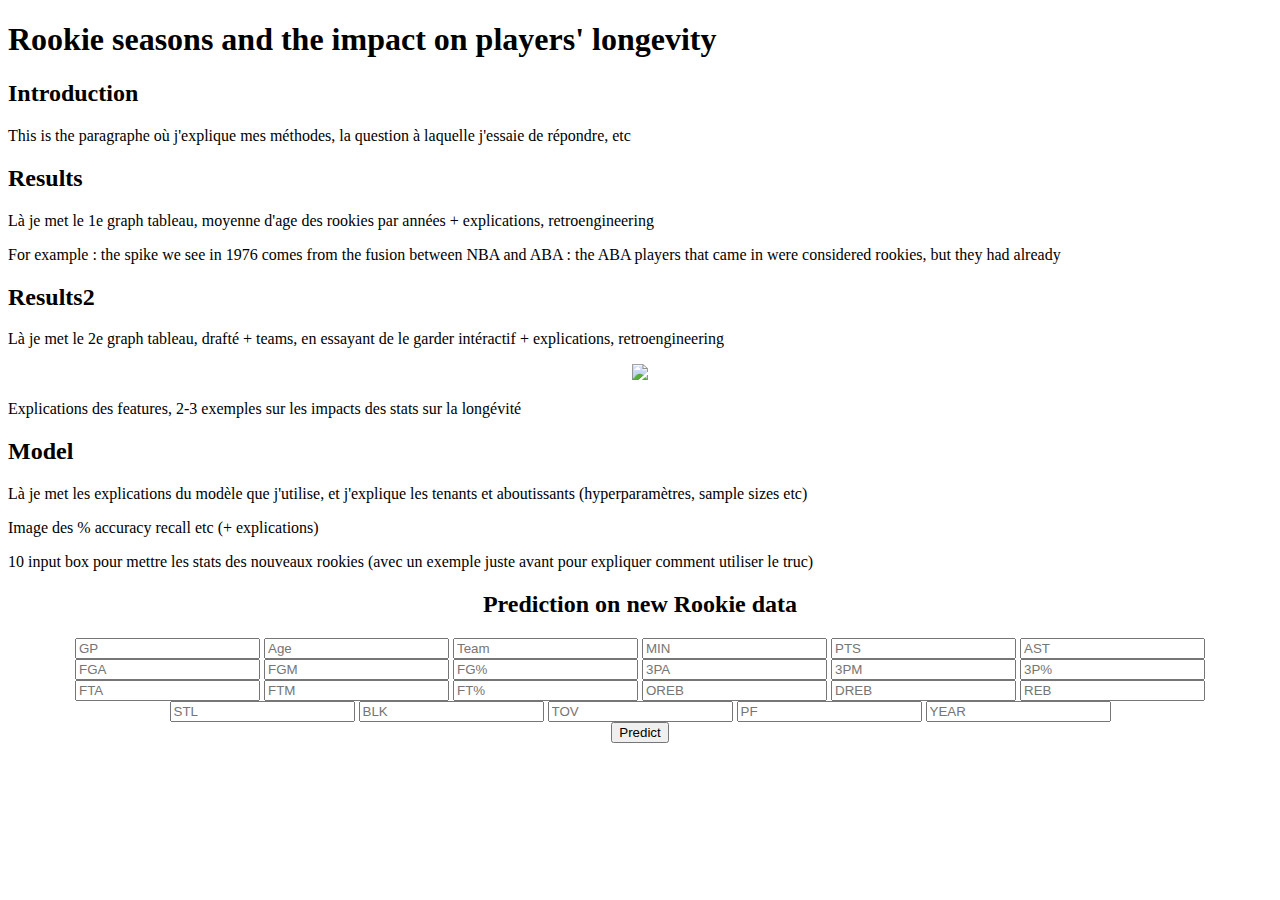
==== NBA_DATA.html @ 72e87ff9 "html" ====
<!DOCTYPE html>
<html lang="en">
<head>
    <meta charset="UTF-8">
    <meta name="viewport" content="width=device-width, initial-scale=1.0">
    <title>My Website</title>
    <link rel="stylesheet" href="styles.css">
</head>
<body>
    <header>
        <h1>Rookie seasons and the impact on players' longevity</h1>
    </header>
    <section id="intro">
        <h2>Introduction</h2>
        <p>This is the paragraphe où j'explique mes méthodes, la question à laquelle j'essaie de répondre, etc</p>
    </section>
    <section id="Viz1">
        <h2>Results</h2>
        <p>Là je met le 1e graph tableau, moyenne d'age des rookies par années + explications, retroengineering</p>
        <div class='tableauPlaceholder' id='viz1732623974056' style='position: relative'><noscript><a href='#'><img alt='NBA teams draft younger and younger ' src='https:&#47;&#47;public.tableau.com&#47;static&#47;images&#47;NB&#47;NBATeamsdraftyoungerandyounger&#47;Sheet2&#47;1_rss.png' style='border: none' /></a></noscript><object class='tableauViz'  style='display:none;'><param name='host_url' value='https%3A%2F%2Fpublic.tableau.com%2F' /> <param name='embed_code_version' value='3' /> <param name='site_root' value='' /><param name='name' value='NBATeamsdraftyoungerandyounger&#47;Sheet2' /><param name='tabs' value='no' /><param name='toolbar' value='yes' /><param name='static_image' value='https:&#47;&#47;public.tableau.com&#47;static&#47;images&#47;NB&#47;NBATeamsdraftyoungerandyounger&#47;Sheet2&#47;1.png' /> <param name='animate_transition' value='yes' /><param name='display_static_image' value='yes' /><param name='display_spinner' value='yes' /><param name='display_overlay' value='yes' /><param name='display_count' value='yes' /><param name='language' value='fr-FR' /><param name='filter' value='publish=yes' /></object></div>                <script type='text/javascript'>                    var divElement = document.getElementById('viz1732623974056');                    var vizElement = divElement.getElementsByTagName('object')[0];                    vizElement.style.width='100%';vizElement.style.height=(divElement.offsetWidth*0.75)+'px';                    var scriptElement = document.createElement('script');                    scriptElement.src = 'https://public.tableau.com/javascripts/api/viz_v1.js';                    vizElement.parentNode.insertBefore(scriptElement, vizElement);                </script>
        <p>For example : the spike we see in 1976 comes from the fusion between NBA and ABA : the ABA players that came in were considered rookies, but they had already </p>

    </section>
    <section id="Viz2">
        <h2>Results2</h2>
        <p>Là je met le 2e graph tableau, drafté + teams, en essayant de le garder intéractif + explications, retroengineering</p>
        <div class='tableauPlaceholder' id='viz1732623779216' style='position: relative'><noscript><a href='#'><img alt='Dashboard 1 ' src='https:&#47;&#47;public.tableau.com&#47;static&#47;images&#47;Dr&#47;Draftingdata_17326237396590&#47;Dashboard1&#47;1_rss.png' style='border: none' /></a></noscript><object class='tableauViz'  style='display:none;'><param name='host_url' value='https%3A%2F%2Fpublic.tableau.com%2F' /> <param name='embed_code_version' value='3' /> <param name='site_root' value='' /><param name='name' value='Draftingdata_17326237396590&#47;Dashboard1' /><param name='tabs' value='no' /><param name='toolbar' value='yes' /><param name='static_image' value='https:&#47;&#47;public.tableau.com&#47;static&#47;images&#47;Dr&#47;Draftingdata_17326237396590&#47;Dashboard1&#47;1.png' /> <param name='animate_transition' value='yes' /><param name='display_static_image' value='yes' /><param name='display_spinner' value='yes' /><param name='display_overlay' value='yes' /><param name='display_count' value='yes' /><param name='language' value='fr-FR' /><param name='filter' value='publish=yes' /></object></div>                <script type='text/javascript'>                    var divElement = document.getElementById('viz1732623779216');                    var vizElement = divElement.getElementsByTagName('object')[0];                    if ( divElement.offsetWidth > 800 ) { vizElement.style.width='1024px';vizElement.style.height='795px';} else if ( divElement.offsetWidth > 500 ) { vizElement.style.width='1024px';vizElement.style.height='795px';} else { vizElement.style.width='100%';vizElement.style.height='827px';}                     var scriptElement = document.createElement('script');                    scriptElement.src = 'https://public.tableau.com/javascripts/api/viz_v1.js';                    vizElement.parentNode.insertBefore(scriptElement, vizElement);                </script>
    </section>
    
    <center><img src="Correlation Matrix.png"></center>
    <p>Explications des features, 2-3 exemples sur les impacts des stats sur la longévité</p>

    <section id="Model">
        <h2>Model</h2>
        <p>Là je met les explications du modèle que j'utilise, et j'explique les tenants et aboutissants (hyperparamètres, sample sizes etc)</p>
        <p>Image des % accuracy recall etc (+ explications)</p>
    </section>
    <p>10 input box pour mettre les stats des nouveaux rookies (avec un exemple juste avant pour expliquer comment utiliser le truc)</p>
    <center>
        <h2>Prediction on new Rookie data</h2>
        <form id="Predictor">
            <div class="input-row">
                <input type="float" id="GP" placeholder="GP">
                <input type="float" id="Age" placeholder="Age">
                <input type="float" id="Team" placeholder="Team">
                <input type="float" id="MIN" placeholder="MIN">
                <input type="float" id="PTS" placeholder="PTS">
                <input type="float" id="AST" placeholder="AST">
                <input type="float" id="FGA" placeholder="FGA">
                <input type="float" id="FGM" placeholder="FGM">
                <input type="float" id="FG%" placeholder="FG%">
                <input type="float" id="3PA" placeholder="3PA">
                <input type="float" id="3PM" placeholder="3PM">
                <input type="float" id="3P%" placeholder="3P%">
                <input type="float" id="FTA" placeholder="FTA">
                <input type="float" id="FTM" placeholder="FTM">
                <input type="float" id="FT%" placeholder="FT%">
                <input type="float" id="OREB" placeholder="OREB">
                <input type="float" id="DREB" placeholder="DREB">
                <input type="float" id="REB" placeholder="REB">
                <input type="float" id="STL" placeholder="STL">
                <input type="float" id="BLK" placeholder="BLK">
                <input type="float" id="TOV" placeholder="TOV">
                <input type="float" id="PF" placeholder="PF">
                <input type="float" id="YEAR" placeholder="YEAR">
            </div>
            <button type="submit" onclick="SubmitData()">Predict</button>
            <p id="'result_prediction"></p>
        </form>
    </center>
    <script src="script.js"></script>
</body>
</html>
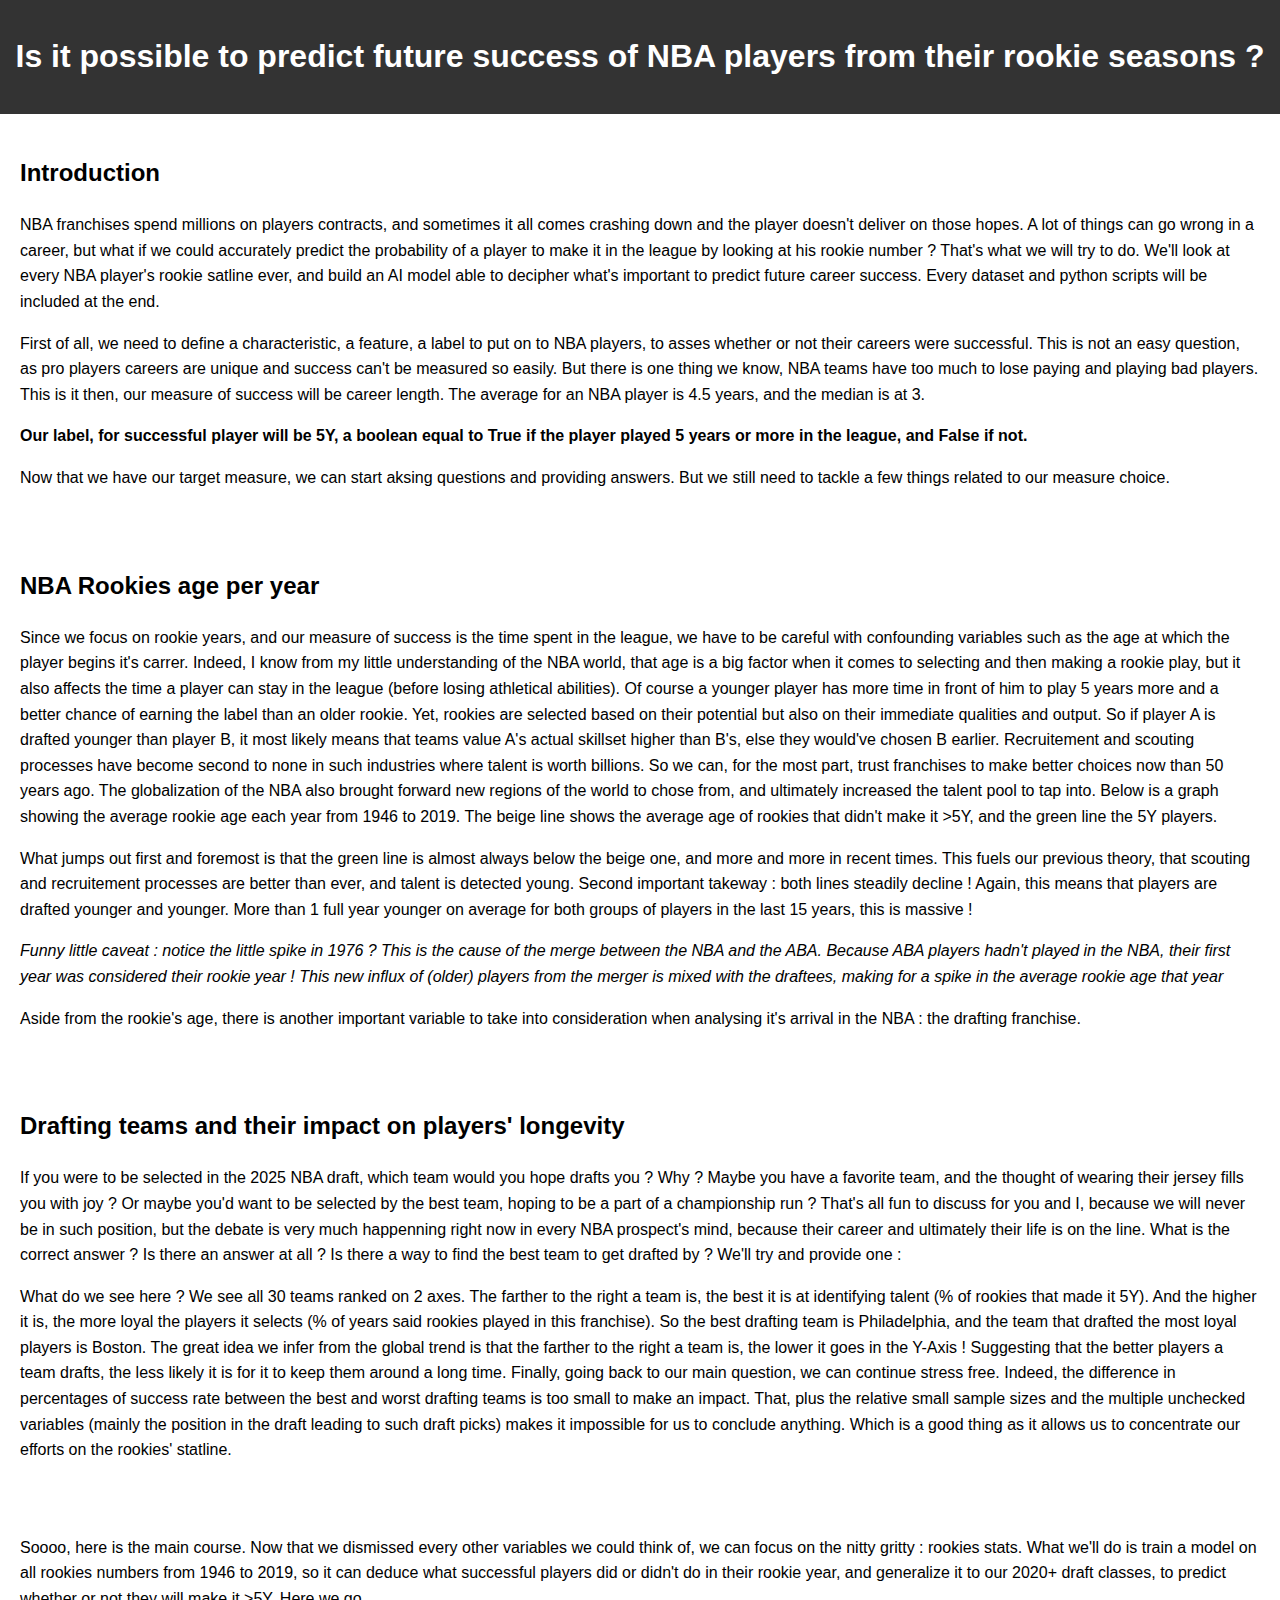
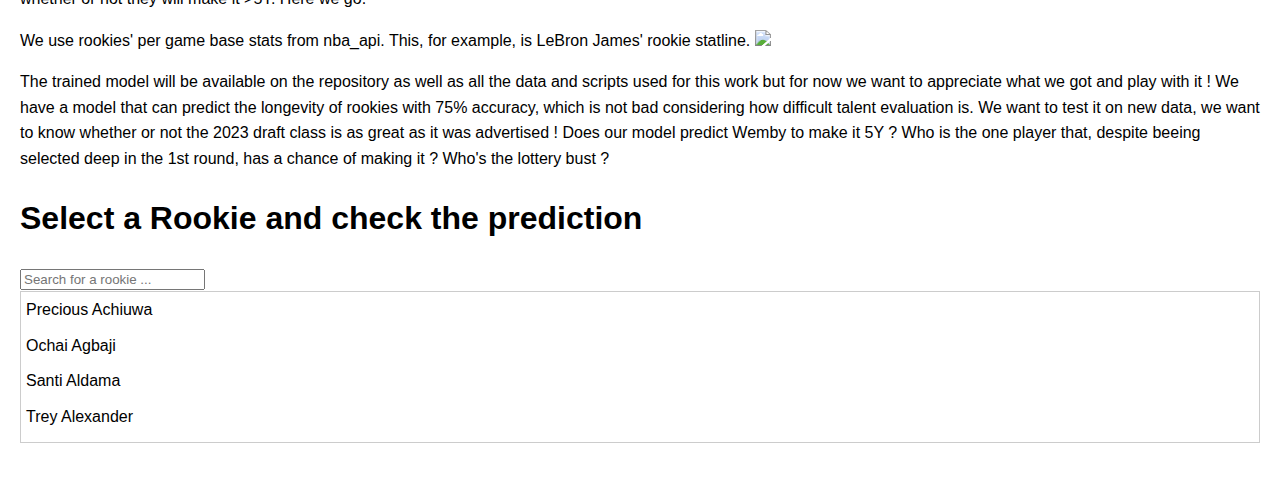
==== commit afedb2a2: "Add files via upload" ====
--- a/NBA_DATA.html
+++ b/NBA_DATA.html
@@ -1,73 +1,128 @@
-<!DOCTYPE html>
-<html lang="en">
-<head>
-    <meta charset="UTF-8">
-    <meta name="viewport" content="width=device-width, initial-scale=1.0">
-    <title>My Website</title>
-    <link rel="stylesheet" href="styles.css">
-</head>
-<body>
-    <header>
-        <h1>Rookie seasons and the impact on players' longevity</h1>
-    </header>
-    <section id="intro">
-        <h2>Introduction</h2>
-        <p>This is the paragraphe où j'explique mes méthodes, la question à laquelle j'essaie de répondre, etc</p>
-    </section>
-    <section id="Viz1">
-        <h2>Results</h2>
-        <p>Là je met le 1e graph tableau, moyenne d'age des rookies par années + explications, retroengineering</p>
-        <div class='tableauPlaceholder' id='viz1732623974056' style='position: relative'><noscript><a href='#'><img alt='NBA teams draft younger and younger ' src='https:&#47;&#47;public.tableau.com&#47;static&#47;images&#47;NB&#47;NBATeamsdraftyoungerandyounger&#47;Sheet2&#47;1_rss.png' style='border: none' /></a></noscript><object class='tableauViz'  style='display:none;'><param name='host_url' value='https%3A%2F%2Fpublic.tableau.com%2F' /> <param name='embed_code_version' value='3' /> <param name='site_root' value='' /><param name='name' value='NBATeamsdraftyoungerandyounger&#47;Sheet2' /><param name='tabs' value='no' /><param name='toolbar' value='yes' /><param name='static_image' value='https:&#47;&#47;public.tableau.com&#47;static&#47;images&#47;NB&#47;NBATeamsdraftyoungerandyounger&#47;Sheet2&#47;1.png' /> <param name='animate_transition' value='yes' /><param name='display_static_image' value='yes' /><param name='display_spinner' value='yes' /><param name='display_overlay' value='yes' /><param name='display_count' value='yes' /><param name='language' value='fr-FR' /><param name='filter' value='publish=yes' /></object></div>                <script type='text/javascript'>                    var divElement = document.getElementById('viz1732623974056');                    var vizElement = divElement.getElementsByTagName('object')[0];                    vizElement.style.width='100%';vizElement.style.height=(divElement.offsetWidth*0.75)+'px';                    var scriptElement = document.createElement('script');                    scriptElement.src = 'https://public.tableau.com/javascripts/api/viz_v1.js';                    vizElement.parentNode.insertBefore(scriptElement, vizElement);                </script>
-        <p>For example : the spike we see in 1976 comes from the fusion between NBA and ABA : the ABA players that came in were considered rookies, but they had already </p>
-
-    </section>
-    <section id="Viz2">
-        <h2>Results2</h2>
-        <p>Là je met le 2e graph tableau, drafté + teams, en essayant de le garder intéractif + explications, retroengineering</p>
-        <div class='tableauPlaceholder' id='viz1732623779216' style='position: relative'><noscript><a href='#'><img alt='Dashboard 1 ' src='https:&#47;&#47;public.tableau.com&#47;static&#47;images&#47;Dr&#47;Draftingdata_17326237396590&#47;Dashboard1&#47;1_rss.png' style='border: none' /></a></noscript><object class='tableauViz'  style='display:none;'><param name='host_url' value='https%3A%2F%2Fpublic.tableau.com%2F' /> <param name='embed_code_version' value='3' /> <param name='site_root' value='' /><param name='name' value='Draftingdata_17326237396590&#47;Dashboard1' /><param name='tabs' value='no' /><param name='toolbar' value='yes' /><param name='static_image' value='https:&#47;&#47;public.tableau.com&#47;static&#47;images&#47;Dr&#47;Draftingdata_17326237396590&#47;Dashboard1&#47;1.png' /> <param name='animate_transition' value='yes' /><param name='display_static_image' value='yes' /><param name='display_spinner' value='yes' /><param name='display_overlay' value='yes' /><param name='display_count' value='yes' /><param name='language' value='fr-FR' /><param name='filter' value='publish=yes' /></object></div>                <script type='text/javascript'>                    var divElement = document.getElementById('viz1732623779216');                    var vizElement = divElement.getElementsByTagName('object')[0];                    if ( divElement.offsetWidth > 800 ) { vizElement.style.width='1024px';vizElement.style.height='795px';} else if ( divElement.offsetWidth > 500 ) { vizElement.style.width='1024px';vizElement.style.height='795px';} else { vizElement.style.width='100%';vizElement.style.height='827px';}                     var scriptElement = document.createElement('script');                    scriptElement.src = 'https://public.tableau.com/javascripts/api/viz_v1.js';                    vizElement.parentNode.insertBefore(scriptElement, vizElement);                </script>
-    </section>
-    
-    <center><img src="Correlation Matrix.png"></center>
-    <p>Explications des features, 2-3 exemples sur les impacts des stats sur la longévité</p>
-
-    <section id="Model">
-        <h2>Model</h2>
-        <p>Là je met les explications du modèle que j'utilise, et j'explique les tenants et aboutissants (hyperparamètres, sample sizes etc)</p>
-        <p>Image des % accuracy recall etc (+ explications)</p>
-    </section>
-    <p>10 input box pour mettre les stats des nouveaux rookies (avec un exemple juste avant pour expliquer comment utiliser le truc)</p>
-    <center>
-        <h2>Prediction on new Rookie data</h2>
-        <form id="Predictor">
-            <div class="input-row">
-                <input type="float" id="GP" placeholder="GP">
-                <input type="float" id="Age" placeholder="Age">
-                <input type="float" id="Team" placeholder="Team">
-                <input type="float" id="MIN" placeholder="MIN">
-                <input type="float" id="PTS" placeholder="PTS">
-                <input type="float" id="AST" placeholder="AST">
-                <input type="float" id="FGA" placeholder="FGA">
-                <input type="float" id="FGM" placeholder="FGM">
-                <input type="float" id="FG%" placeholder="FG%">
-                <input type="float" id="3PA" placeholder="3PA">
-                <input type="float" id="3PM" placeholder="3PM">
-                <input type="float" id="3P%" placeholder="3P%">
-                <input type="float" id="FTA" placeholder="FTA">
-                <input type="float" id="FTM" placeholder="FTM">
-                <input type="float" id="FT%" placeholder="FT%">
-                <input type="float" id="OREB" placeholder="OREB">
-                <input type="float" id="DREB" placeholder="DREB">
-                <input type="float" id="REB" placeholder="REB">
-                <input type="float" id="STL" placeholder="STL">
-                <input type="float" id="BLK" placeholder="BLK">
-                <input type="float" id="TOV" placeholder="TOV">
-                <input type="float" id="PF" placeholder="PF">
-                <input type="float" id="YEAR" placeholder="YEAR">
-            </div>
-            <button type="submit" onclick="SubmitData()">Predict</button>
-            <p id="'result_prediction"></p>
-        </form>
-    </center>
-    <script src="script.js"></script>
-</body>
-</html>
+<!DOCTYPE html>
+<html lang="en">
+<head>
+    <meta charset="UTF-8">
+    <meta name="viewport" content="width=device-width, initial-scale=1.0">
+    <title>NBA rookie success predictor</title>
+    <link rel="stylesheet" href="styles.css">
+</head>
+<body>
+    <header>
+        <h1>Is it possible to predict future success of NBA players from their rookie seasons ?</h1>
+    </header>
+    <section id="intro">
+        <h2>Introduction</h2>
+        <p>
+            NBA franchises spend millions on players contracts, and sometimes it all comes crashing down and the player doesn't deliver on those hopes.
+            A lot of things can go wrong in a career, but what if we could accurately predict the probability of a player to make it in the league by looking at his rookie number ?
+            
+            That's what we will try to do.
+            We'll look at every NBA player's rookie satline ever, and build an AI model able to decipher what's important to predict future career success.
+            Every dataset and python scripts will be included at the end.
+        </p>
+        <p>
+        First of all, we need to define a characteristic, a feature, a label to put on to NBA players, to asses whether or not their careers were successful.
+        This is not an easy question, as pro players careers are unique and success can't be measured so easily. But there is one thing we know, NBA teams have too much to lose paying and playing bad players.
+        This is it then, our measure of success will be career length. The average for an NBA player is 4.5 years, and the median is at 3.
+        </p>
+        <b>
+            Our label, for successful player will be 5Y, a boolean equal to True if the player played 5 years or more in the league, and False if not.
+        </b>
+        <p>
+        Now that we have our target measure, we can start aksing questions and providing answers. But we still need to tackle a few things related to our measure choice.
+        </p>
+    </section>
+    <section id="Viz_Rookie_age_avg">
+        <h2>NBA Rookies age per year</h2>
+        <p>
+            Since we focus on rookie years, and our measure of success is the time spent in the league, we have to be careful with confounding variables such as the age at which the player begins it's carrer. 
+            Indeed, I know from my little understanding of the NBA world, that age is a big factor when it comes to selecting and then making a rookie play, but it also affects the time a player can stay in the league (before losing athletical abilities). 
+            Of course a younger player has more time in front of him to play 5 years more and a better chance of earning the label than an older rookie.
+            Yet, rookies are selected based on their potential but also on their immediate qualities and output. So if player A is drafted younger than player B, it most likely means that teams value A's actual skillset higher than B's, else they would've chosen B earlier.
+
+            Recruitement and scouting processes have become second to none in such industries where talent is worth billions. So we can, for the most part, trust franchises to make better choices now than 50 years ago.
+            The globalization of the NBA also brought forward new regions of the world to chose from, and ultimately increased the talent pool to tap into.
+                         
+            Below is a graph showing the average rookie age each year from 1946 to 2019.
+            The beige line shows the average age of rookies that didn't make it >5Y, and the green line the 5Y players.
+        </p>
+        <div class='tableauPlaceholder' id='viz1732623974056' style='position: relative'><noscript><a href='#'><img alt='NBA teams draft younger and younger ' src='https:&#47;&#47;public.tableau.com&#47;static&#47;images&#47;NB&#47;NBATeamsdraftyoungerandyounger&#47;Sheet2&#47;1_rss.png' style='border: none' /></a></noscript><object class='tableauViz'  style='display:none;'><param name='host_url' value='https%3A%2F%2Fpublic.tableau.com%2F' /> <param name='embed_code_version' value='3' /> <param name='site_root' value='' /><param name='name' value='NBATeamsdraftyoungerandyounger&#47;Sheet2' /><param name='tabs' value='no' /><param name='toolbar' value='yes' /><param name='static_image' value='https:&#47;&#47;public.tableau.com&#47;static&#47;images&#47;NB&#47;NBATeamsdraftyoungerandyounger&#47;Sheet2&#47;1.png' /> <param name='animate_transition' value='yes' /><param name='display_static_image' value='yes' /><param name='display_spinner' value='yes' /><param name='display_overlay' value='yes' /><param name='display_count' value='yes' /><param name='language' value='fr-FR' /><param name='filter' value='publish=yes' /></object></div>                <script type='text/javascript'>                    var divElement = document.getElementById('viz1732623974056');                    var vizElement = divElement.getElementsByTagName('object')[0];                    vizElement.style.width='100%';vizElement.style.height=(divElement.offsetWidth*0.75)+'px';                    var scriptElement = document.createElement('script');                    scriptElement.src = 'https://public.tableau.com/javascripts/api/viz_v1.js';                    vizElement.parentNode.insertBefore(scriptElement, vizElement);                </script>
+        <p>
+            What jumps out first and foremost is that the green line is almost always below the beige one, and more and more in recent times.
+            This fuels our previous theory, that scouting and recruitement processes are better than ever, and talent is detected young.
+
+            Second important takeway : both lines steadily decline !
+            Again, this means that players are drafted younger and younger. More than 1 full year younger on average for both groups of players in the last 15 years, this is massive !
+
+        </p>
+        <i>
+            Funny little caveat : notice the little spike in 1976 ? This is the cause of the merge between the NBA and the ABA. Because ABA players hadn't played in the NBA, their first year was considered their rookie year ! This new influx of (older) players from the merger is mixed with the draftees, making for a spike in the average rookie age that year</p>
+        </i>
+
+            Aside from the rookie's age, there is another important variable to take into consideration when analysing it's arrival in the NBA : the drafting franchise.
+            
+        </p>
+    </section>
+    
+    <section id="Viz_Drafting_Teams">
+        <h2>Drafting teams and their impact on players' longevity</h2>
+        <p>
+            If you were to be selected in the 2025 NBA draft, which team would you hope drafts you ? Why ?
+            Maybe you have a favorite team, and the thought of wearing their jersey fills you with joy ?
+            Or maybe you'd want to be selected by the best team, hoping to be a part of a championship run ?
+
+            That's all fun to discuss for you and I, because we will never be in such position, but the debate is very much happenning right now in every NBA prospect's mind, because their career and ultimately their life is on the line.
+            What is the correct answer ? Is there an answer at all ? Is there a way to find the best team to get drafted by ?
+
+            We'll try and provide one :
+            
+        </p>
+        <div id='viz1733072331453' ><noscript><a href='#'><img alt='Dashboard 1 ' src='https:&#47;&#47;public.tableau.com&#47;static&#47;images&#47;Ro&#47;Rookiesageandloyalty&#47;Dashboard1&#47;1_rss.png' style='border: none' /></a></noscript><object class='tableauViz'  style='display:none;'><param name='host_url' value='https%3A%2F%2Fpublic.tableau.com%2F' /> <param name='embed_code_version' value='3' /> <param name='site_root' value='' /><param name='name' value='Rookiesageandloyalty&#47;Dashboard1' /><param name='tabs' value='no' /><param name='toolbar' value='yes' /><param name='static_image' value='https:&#47;&#47;public.tableau.com&#47;static&#47;images&#47;Ro&#47;Rookiesageandloyalty&#47;Dashboard1&#47;1.png' /> <param name='animate_transition' value='yes' /><param name='display_static_image' value='yes' /><param name='display_spinner' value='yes' /><param name='display_overlay' value='yes' /><param name='display_count' value='yes' /><param name='language' value='fr-FR' /><param name='filter' value='publish=yes' /></object></div>                <script type='text/javascript'>                    var divElement = document.getElementById('viz1733072331453');                    var vizElement = divElement.getElementsByTagName('object')[0];                    if ( divElement.offsetWidth > 800 ) { vizElement.style.width='1400px';vizElement.style.height='827px';} else if ( divElement.offsetWidth > 500 ) { vizElement.style.width='1400px';vizElement.style.height='827px';} else { vizElement.style.width='100%';vizElement.style.height='777px';}                     var scriptElement = document.createElement('script');                    scriptElement.src = 'https://public.tableau.com/javascripts/api/viz_v1.js';                    vizElement.parentNode.insertBefore(scriptElement, vizElement);                </script>        
+        <p>    
+            What do we see here ? 
+            We see all 30 teams ranked on 2 axes. The farther to the right a team is, the best it is at identifying talent (% of rookies that made it 5Y).
+            And the higher it is, the more loyal the players it selects (% of years said rookies played in this franchise).
+            
+            So the best drafting team is Philadelphia, and the team that drafted the most loyal players is Boston. The great idea we infer from the global trend is that the farther to the right a team is, the lower it goes in the Y-Axis !
+            Suggesting that the better players a team drafts, the less likely it is for it to keep them around a long time.
+            
+            Finally, going back to our main question, we can continue stress free. Indeed, the difference in percentages of success rate between the best and worst drafting teams is too small to make an impact.
+            That, plus the relative small sample sizes and the multiple unchecked variables (mainly the position in the draft leading to such draft picks) makes it impossible for us to conclude anything. Which is a good thing as it allows us to concentrate our efforts on the rookies' statline.
+        </p>
+    </section>
+
+
+    <section id="Model">
+        <p>
+            Soooo, here is the main course. 
+            Now that we dismissed every other variables we could think of, we can focus on the nitty gritty : rookies stats.
+
+            What we'll do is train a model on all rookies numbers from 1946 to 2019, so it can deduce what successful players did or didn't do in their rookie year, and generalize it to our 2020+ draft classes, to predict whether or not they will make it >5Y.
+            Here we go.
+        </p>
+    
+        <p>
+            We use rookies' per game base stats from nba_api. This, for example, is LeBron James' rookie statline.
+        <img src="LeBron James.PNG" width="350px" height=auto>
+            
+        </p>
+        <p>
+            The trained model will be available on the repository as well as all the data and scripts used for this work but for now we want to appreciate what we got and play with it !
+            We have a model that can predict the longevity of rookies with 75% accuracy, which is not bad considering how difficult talent evaluation is.
+            We want to test it on new data, we want to know whether or not the 2023 draft class is as great as it was advertised ! 
+            Does our model predict Wemby to make it 5Y ? Who is the one player that, despite beeing selected deep in the 1st round, has a chance of making it ? Who's the lottery bust ?
+
+
+        </p>
+        <h1>Select a Rookie and check the prediction</h1>
+        <input type="text" id="searchBox" placeholder="Search for a rookie ..." oninput="filterList()">
+        <div id="nameList"></div>
+        <div id="result"></div>
+
+
+
+    <script src="script.js"></script>
+</body>
+</html>
+
+
--- a/styles.css
+++ b/styles.css
@@ -0,0 +1,58 @@
+body {
+    font-family: Arial, sans-serif;
+    line-height: 1.6;
+    margin: 0;
+    padding: 0;
+}
+header {
+    background: #333;
+    color: #fff;
+    padding: 10px 0;
+    text-align: center;
+}
+header nav ul {
+    list-style: none;
+    padding: 0;
+}
+header nav ul li {
+    display: inline;
+    margin: 0 10px;
+}
+
+.left-align {
+    margin: 0;
+    padding: 0;
+    text-align: left; 
+}
+header nav ul li a {
+    color: #fff;
+    text-decoration: none;
+}
+section {
+    padding: 20px;
+}
+form input, form textarea, form button {
+    display: block;
+    width: 100%;
+    margin-bottom: 10px;
+    padding: 10px;
+}
+
+#nameList {
+    max-height: 150px;
+    overflow-y: auto;
+    border: 1px solid #ccc;
+    display: none;
+}
+.name-item {
+    padding: 5px;
+    cursor: pointer;
+}
+.name-item:hover {
+    background-color: #f0f0f0;
+}
+#result {
+    margin-top: 20px;
+    font-size: 1.2em;
+    color: #333;
+}
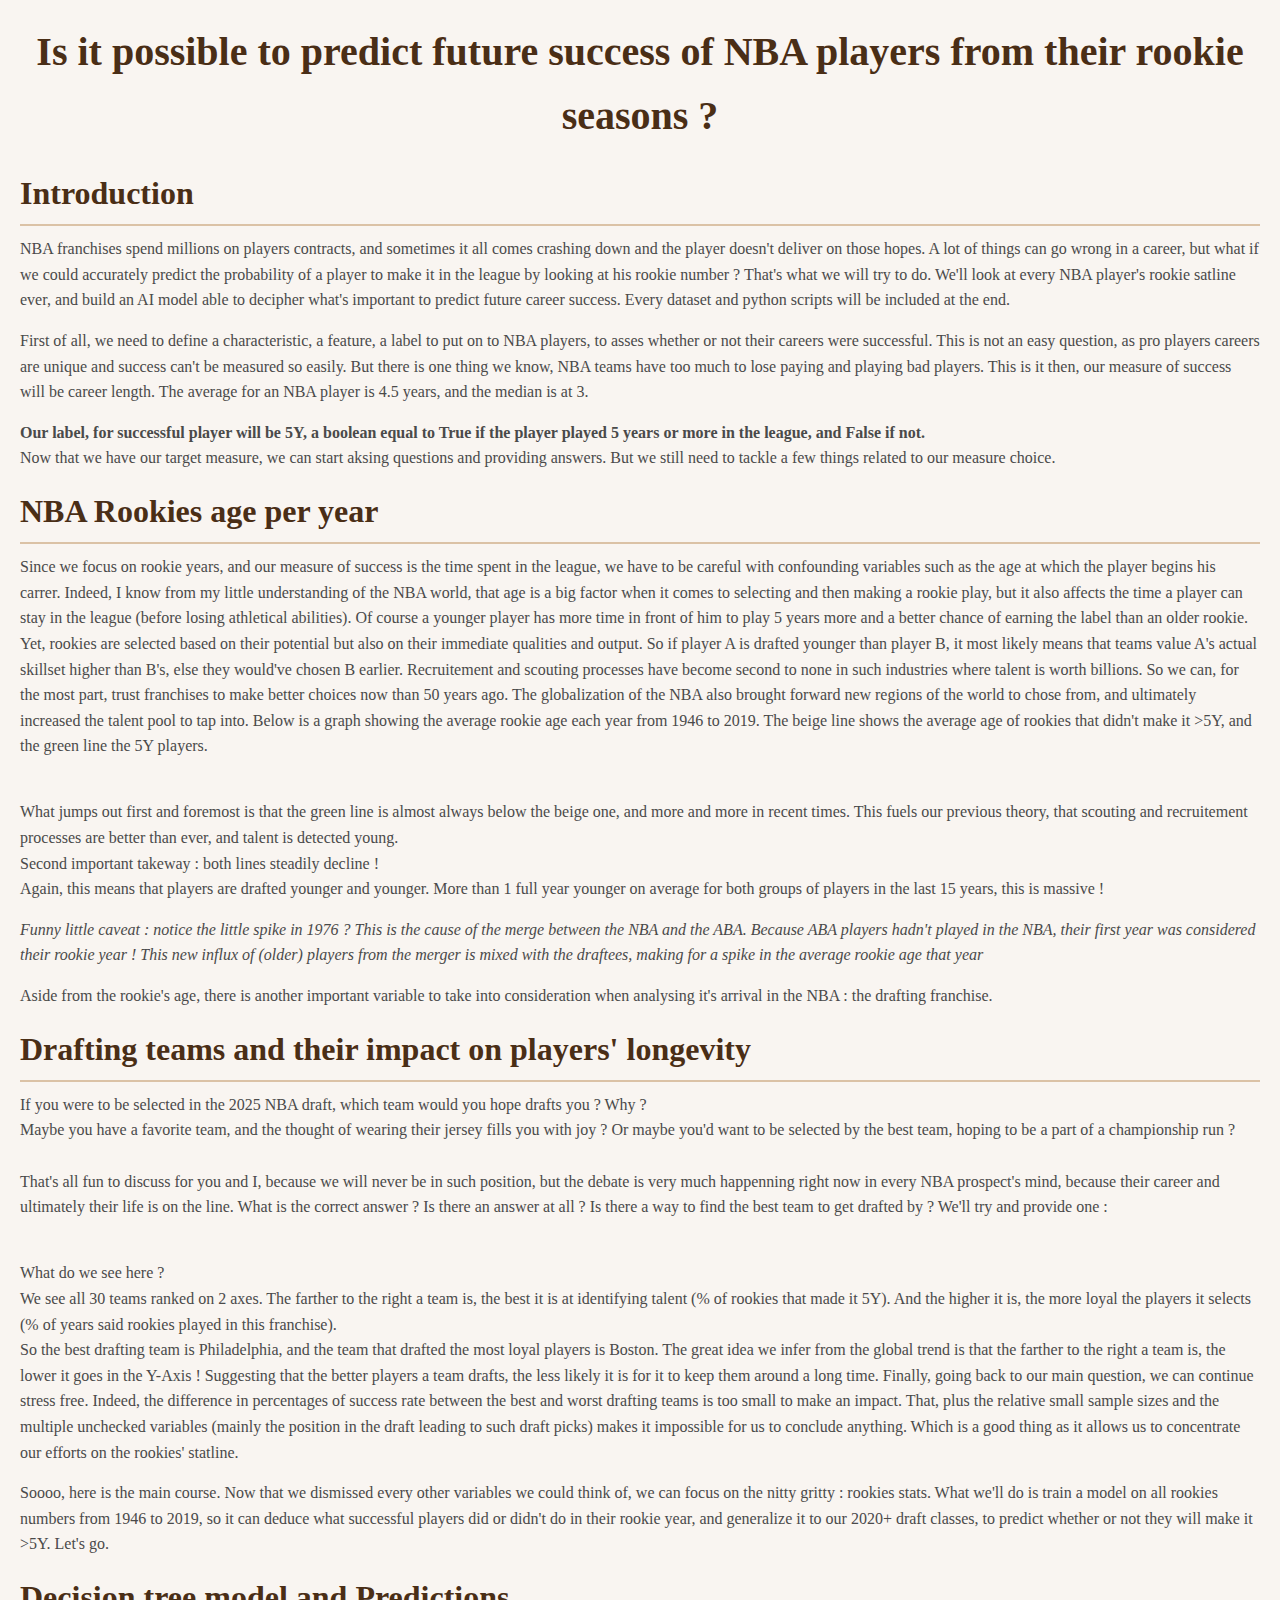
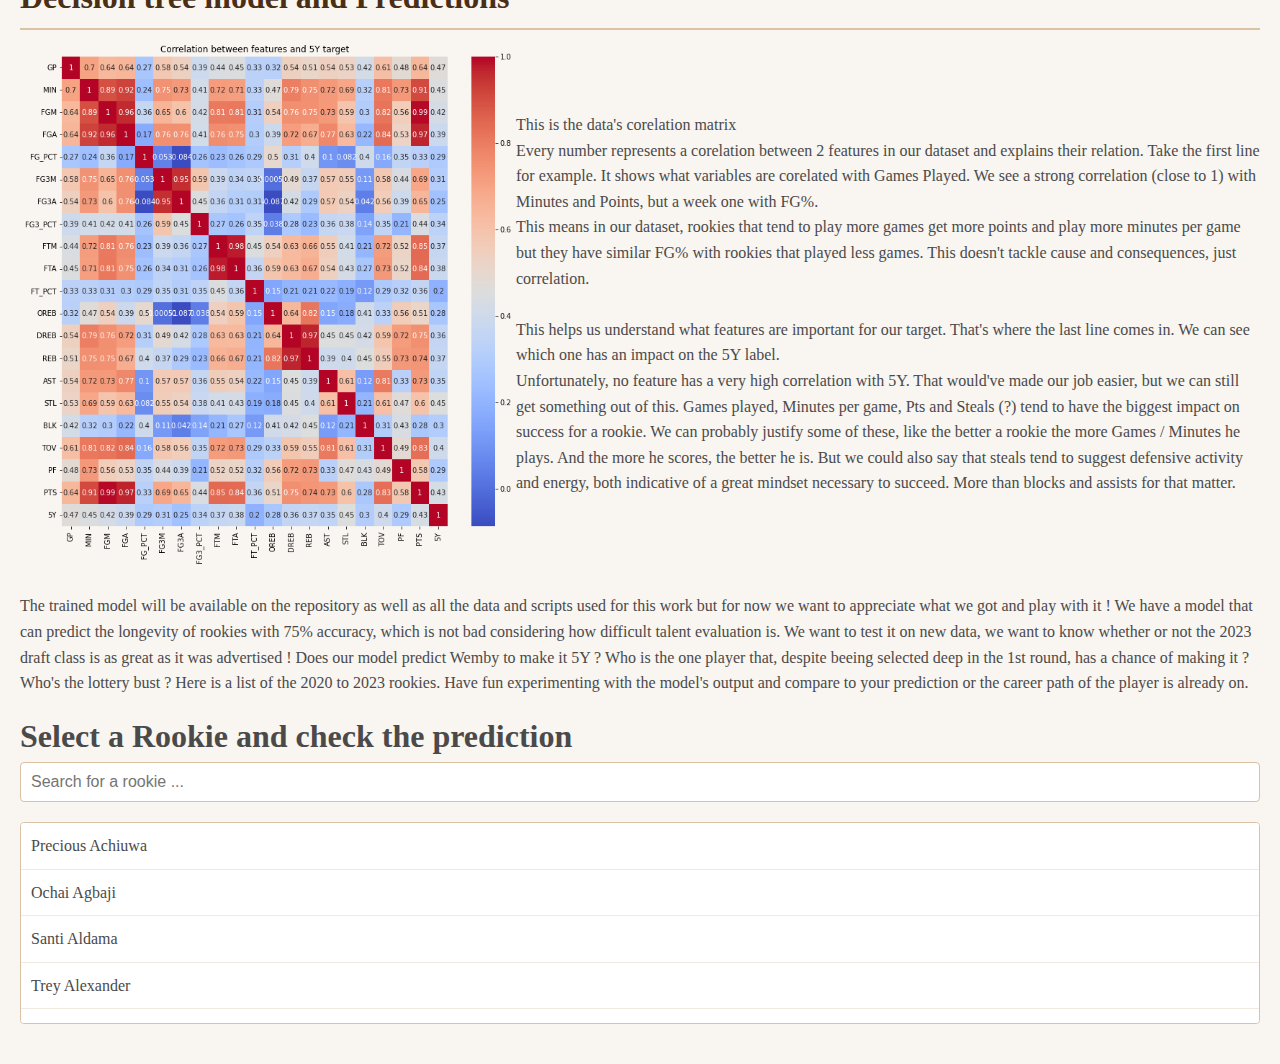
==== commit 1dd8d73a: "updates" ====
--- a/NBA_DATA.html
+++ b/NBA_DATA.html
@@ -1,128 +1,146 @@
-<!DOCTYPE html>
-<html lang="en">
-<head>
-    <meta charset="UTF-8">
-    <meta name="viewport" content="width=device-width, initial-scale=1.0">
-    <title>NBA rookie success predictor</title>
-    <link rel="stylesheet" href="styles.css">
-</head>
-<body>
-    <header>
-        <h1>Is it possible to predict future success of NBA players from their rookie seasons ?</h1>
-    </header>
-    <section id="intro">
-        <h2>Introduction</h2>
-        <p>
-            NBA franchises spend millions on players contracts, and sometimes it all comes crashing down and the player doesn't deliver on those hopes.
-            A lot of things can go wrong in a career, but what if we could accurately predict the probability of a player to make it in the league by looking at his rookie number ?
-            
-            That's what we will try to do.
-            We'll look at every NBA player's rookie satline ever, and build an AI model able to decipher what's important to predict future career success.
-            Every dataset and python scripts will be included at the end.
-        </p>
-        <p>
-        First of all, we need to define a characteristic, a feature, a label to put on to NBA players, to asses whether or not their careers were successful.
-        This is not an easy question, as pro players careers are unique and success can't be measured so easily. But there is one thing we know, NBA teams have too much to lose paying and playing bad players.
-        This is it then, our measure of success will be career length. The average for an NBA player is 4.5 years, and the median is at 3.
-        </p>
-        <b>
-            Our label, for successful player will be 5Y, a boolean equal to True if the player played 5 years or more in the league, and False if not.
-        </b>
-        <p>
-        Now that we have our target measure, we can start aksing questions and providing answers. But we still need to tackle a few things related to our measure choice.
-        </p>
-    </section>
-    <section id="Viz_Rookie_age_avg">
-        <h2>NBA Rookies age per year</h2>
-        <p>
-            Since we focus on rookie years, and our measure of success is the time spent in the league, we have to be careful with confounding variables such as the age at which the player begins it's carrer. 
-            Indeed, I know from my little understanding of the NBA world, that age is a big factor when it comes to selecting and then making a rookie play, but it also affects the time a player can stay in the league (before losing athletical abilities). 
-            Of course a younger player has more time in front of him to play 5 years more and a better chance of earning the label than an older rookie.
-            Yet, rookies are selected based on their potential but also on their immediate qualities and output. So if player A is drafted younger than player B, it most likely means that teams value A's actual skillset higher than B's, else they would've chosen B earlier.
-
-            Recruitement and scouting processes have become second to none in such industries where talent is worth billions. So we can, for the most part, trust franchises to make better choices now than 50 years ago.
-            The globalization of the NBA also brought forward new regions of the world to chose from, and ultimately increased the talent pool to tap into.
-                         
-            Below is a graph showing the average rookie age each year from 1946 to 2019.
-            The beige line shows the average age of rookies that didn't make it >5Y, and the green line the 5Y players.
-        </p>
-        <div class='tableauPlaceholder' id='viz1732623974056' style='position: relative'><noscript><a href='#'><img alt='NBA teams draft younger and younger ' src='https:&#47;&#47;public.tableau.com&#47;static&#47;images&#47;NB&#47;NBATeamsdraftyoungerandyounger&#47;Sheet2&#47;1_rss.png' style='border: none' /></a></noscript><object class='tableauViz'  style='display:none;'><param name='host_url' value='https%3A%2F%2Fpublic.tableau.com%2F' /> <param name='embed_code_version' value='3' /> <param name='site_root' value='' /><param name='name' value='NBATeamsdraftyoungerandyounger&#47;Sheet2' /><param name='tabs' value='no' /><param name='toolbar' value='yes' /><param name='static_image' value='https:&#47;&#47;public.tableau.com&#47;static&#47;images&#47;NB&#47;NBATeamsdraftyoungerandyounger&#47;Sheet2&#47;1.png' /> <param name='animate_transition' value='yes' /><param name='display_static_image' value='yes' /><param name='display_spinner' value='yes' /><param name='display_overlay' value='yes' /><param name='display_count' value='yes' /><param name='language' value='fr-FR' /><param name='filter' value='publish=yes' /></object></div>                <script type='text/javascript'>                    var divElement = document.getElementById('viz1732623974056');                    var vizElement = divElement.getElementsByTagName('object')[0];                    vizElement.style.width='100%';vizElement.style.height=(divElement.offsetWidth*0.75)+'px';                    var scriptElement = document.createElement('script');                    scriptElement.src = 'https://public.tableau.com/javascripts/api/viz_v1.js';                    vizElement.parentNode.insertBefore(scriptElement, vizElement);                </script>
-        <p>
-            What jumps out first and foremost is that the green line is almost always below the beige one, and more and more in recent times.
-            This fuels our previous theory, that scouting and recruitement processes are better than ever, and talent is detected young.
-
-            Second important takeway : both lines steadily decline !
-            Again, this means that players are drafted younger and younger. More than 1 full year younger on average for both groups of players in the last 15 years, this is massive !
-
-        </p>
-        <i>
-            Funny little caveat : notice the little spike in 1976 ? This is the cause of the merge between the NBA and the ABA. Because ABA players hadn't played in the NBA, their first year was considered their rookie year ! This new influx of (older) players from the merger is mixed with the draftees, making for a spike in the average rookie age that year</p>
-        </i>
-
-            Aside from the rookie's age, there is another important variable to take into consideration when analysing it's arrival in the NBA : the drafting franchise.
-            
-        </p>
-    </section>
-    
-    <section id="Viz_Drafting_Teams">
-        <h2>Drafting teams and their impact on players' longevity</h2>
-        <p>
-            If you were to be selected in the 2025 NBA draft, which team would you hope drafts you ? Why ?
-            Maybe you have a favorite team, and the thought of wearing their jersey fills you with joy ?
-            Or maybe you'd want to be selected by the best team, hoping to be a part of a championship run ?
-
-            That's all fun to discuss for you and I, because we will never be in such position, but the debate is very much happenning right now in every NBA prospect's mind, because their career and ultimately their life is on the line.
-            What is the correct answer ? Is there an answer at all ? Is there a way to find the best team to get drafted by ?
-
-            We'll try and provide one :
-            
-        </p>
-        <div id='viz1733072331453' ><noscript><a href='#'><img alt='Dashboard 1 ' src='https:&#47;&#47;public.tableau.com&#47;static&#47;images&#47;Ro&#47;Rookiesageandloyalty&#47;Dashboard1&#47;1_rss.png' style='border: none' /></a></noscript><object class='tableauViz'  style='display:none;'><param name='host_url' value='https%3A%2F%2Fpublic.tableau.com%2F' /> <param name='embed_code_version' value='3' /> <param name='site_root' value='' /><param name='name' value='Rookiesageandloyalty&#47;Dashboard1' /><param name='tabs' value='no' /><param name='toolbar' value='yes' /><param name='static_image' value='https:&#47;&#47;public.tableau.com&#47;static&#47;images&#47;Ro&#47;Rookiesageandloyalty&#47;Dashboard1&#47;1.png' /> <param name='animate_transition' value='yes' /><param name='display_static_image' value='yes' /><param name='display_spinner' value='yes' /><param name='display_overlay' value='yes' /><param name='display_count' value='yes' /><param name='language' value='fr-FR' /><param name='filter' value='publish=yes' /></object></div>                <script type='text/javascript'>                    var divElement = document.getElementById('viz1733072331453');                    var vizElement = divElement.getElementsByTagName('object')[0];                    if ( divElement.offsetWidth > 800 ) { vizElement.style.width='1400px';vizElement.style.height='827px';} else if ( divElement.offsetWidth > 500 ) { vizElement.style.width='1400px';vizElement.style.height='827px';} else { vizElement.style.width='100%';vizElement.style.height='777px';}                     var scriptElement = document.createElement('script');                    scriptElement.src = 'https://public.tableau.com/javascripts/api/viz_v1.js';                    vizElement.parentNode.insertBefore(scriptElement, vizElement);                </script>        
-        <p>    
-            What do we see here ? 
-            We see all 30 teams ranked on 2 axes. The farther to the right a team is, the best it is at identifying talent (% of rookies that made it 5Y).
-            And the higher it is, the more loyal the players it selects (% of years said rookies played in this franchise).
-            
-            So the best drafting team is Philadelphia, and the team that drafted the most loyal players is Boston. The great idea we infer from the global trend is that the farther to the right a team is, the lower it goes in the Y-Axis !
-            Suggesting that the better players a team drafts, the less likely it is for it to keep them around a long time.
-            
-            Finally, going back to our main question, we can continue stress free. Indeed, the difference in percentages of success rate between the best and worst drafting teams is too small to make an impact.
-            That, plus the relative small sample sizes and the multiple unchecked variables (mainly the position in the draft leading to such draft picks) makes it impossible for us to conclude anything. Which is a good thing as it allows us to concentrate our efforts on the rookies' statline.
-        </p>
-    </section>
-
-
-    <section id="Model">
-        <p>
-            Soooo, here is the main course. 
-            Now that we dismissed every other variables we could think of, we can focus on the nitty gritty : rookies stats.
-
-            What we'll do is train a model on all rookies numbers from 1946 to 2019, so it can deduce what successful players did or didn't do in their rookie year, and generalize it to our 2020+ draft classes, to predict whether or not they will make it >5Y.
-            Here we go.
-        </p>
-    
-        <p>
-            We use rookies' per game base stats from nba_api. This, for example, is LeBron James' rookie statline.
-        <img src="LeBron James.PNG" width="350px" height=auto>
-            
-        </p>
-        <p>
-            The trained model will be available on the repository as well as all the data and scripts used for this work but for now we want to appreciate what we got and play with it !
-            We have a model that can predict the longevity of rookies with 75% accuracy, which is not bad considering how difficult talent evaluation is.
-            We want to test it on new data, we want to know whether or not the 2023 draft class is as great as it was advertised ! 
-            Does our model predict Wemby to make it 5Y ? Who is the one player that, despite beeing selected deep in the 1st round, has a chance of making it ? Who's the lottery bust ?
-
-
-        </p>
-        <h1>Select a Rookie and check the prediction</h1>
-        <input type="text" id="searchBox" placeholder="Search for a rookie ..." oninput="filterList()">
-        <div id="nameList"></div>
-        <div id="result"></div>
-
-
-
-    <script src="script.js"></script>
-</body>
-</html>
-
-
+<!DOCTYPE html>
+<html lang="en">
+<head>
+    <meta charset="UTF-8">
+    <meta name="viewport" content="width=device-width, initial-scale=1.0">
+    <title>NBA rookie success predictor</title>
+    <link rel="stylesheet" href="styles copy.css">
+</head>
+<body>
+    <header>
+        <h1>Is it possible to predict future success of NBA players from their rookie seasons ?</h1>
+    </header>
+    <section id="intro">
+        <h2>Introduction</h2>
+        <p>
+            NBA franchises spend millions on players contracts, and sometimes it all comes crashing down and the player doesn't deliver on those hopes.
+            A lot of things can go wrong in a career, but what if we could accurately predict the probability of a player to make it in the league by looking at his rookie number ?
+            
+            That's what we will try to do.
+            We'll look at every NBA player's rookie satline ever, and build an AI model able to decipher what's important to predict future career success.
+            Every dataset and python scripts will be included at the end.
+        </p>
+        <p>
+        First of all, we need to define a characteristic, a feature, a label to put on to NBA players, to asses whether or not their careers were successful.
+        This is not an easy question, as pro players careers are unique and success can't be measured so easily. But there is one thing we know, NBA teams have too much to lose paying and playing bad players.
+        This is it then, our measure of success will be career length. The average for an NBA player is 4.5 years, and the median is at 3.
+        </p>
+        <b>
+            Our label, for successful player will be 5Y, a boolean equal to True if the player played 5 years or more in the league, and False if not.
+        </b>
+        <p>
+        Now that we have our target measure, we can start aksing questions and providing answers. But we still need to tackle a few things related to our measure choice.
+        </p>
+
+    </section>
+    <section id="Viz_Rookie_age_avg">
+        <h2>NBA Rookies age per year</h2>
+        <p>
+            Since we focus on rookie years, and our measure of success is the time spent in the league, we have to be careful with confounding variables such as the age at which the player begins his carrer. 
+            Indeed, I know from my little understanding of the NBA world, that age is a big factor when it comes to selecting and then making a rookie play, but it also affects the time a player can stay in the league (before losing athletical abilities). 
+            Of course a younger player has more time in front of him to play 5 years more and a better chance of earning the label than an older rookie.
+            Yet, rookies are selected based on their potential but also on their immediate qualities and output. So if player A is drafted younger than player B, it most likely means that teams value A's actual skillset higher than B's, else they would've chosen B earlier.
+
+            Recruitement and scouting processes have become second to none in such industries where talent is worth billions. So we can, for the most part, trust franchises to make better choices now than 50 years ago.
+            The globalization of the NBA also brought forward new regions of the world to chose from, and ultimately increased the talent pool to tap into.
+                         
+            Below is a graph showing the average rookie age each year from 1946 to 2019.
+            The beige line shows the average age of rookies that didn't make it >5Y, and the green line the 5Y players.
+        </p>
+        <div class='tableauPlaceholder' id='viz1733246361328' style='position: relative'><noscript><a href='#'><img alt='Dashboard 2 ' src='https:&#47;&#47;public.tableau.com&#47;static&#47;images&#47;Ro&#47;Rookiescomeyoungerandyounger&#47;Dashboard2&#47;1_rss.png' style='border: none' /></a></noscript><object class='tableauViz'  style='display:none;'><param name='host_url' value='https%3A%2F%2Fpublic.tableau.com%2F' /> <param name='embed_code_version' value='3' /> <param name='site_root' value='' /><param name='name' value='Rookiescomeyoungerandyounger&#47;Dashboard2' /><param name='tabs' value='no' /><param name='toolbar' value='yes' /><param name='static_image' value='https:&#47;&#47;public.tableau.com&#47;static&#47;images&#47;Ro&#47;Rookiescomeyoungerandyounger&#47;Dashboard2&#47;1.png' /> <param name='animate_transition' value='yes' /><param name='display_static_image' value='yes' /><param name='display_spinner' value='yes' /><param name='display_overlay' value='yes' /><param name='display_count' value='yes' /><param name='language' value='fr-FR' /><param name='filter' value='publish=yes' /></object></div>                <script type='text/javascript'>                    var divElement = document.getElementById('viz1733246361328');                    var vizElement = divElement.getElementsByTagName('object')[0];                    if ( divElement.offsetWidth > 800 ) { vizElement.style.width='1457px';vizElement.style.height='527px';} else if ( divElement.offsetWidth > 500 ) { vizElement.style.width='1457px';vizElement.style.height='527px';} else { vizElement.style.width='1457px';vizElement.style.height='527px';}                     var scriptElement = document.createElement('script');                    scriptElement.src = 'https://public.tableau.com/javascripts/api/viz_v1.js';                    vizElement.parentNode.insertBefore(scriptElement, vizElement);                </script>
+        <p><br>    
+            What jumps out first and foremost is that the green line is almost always below the beige one, and more and more in recent times.
+            This fuels our previous theory, that scouting and recruitement processes are better than ever, and talent is detected young.<br>
+
+            Second important takeway : both lines steadily decline !<br>
+            Again, this means that players are drafted younger and younger. More than 1 full year younger on average for both groups of players in the last 15 years, this is massive !
+
+        </p>
+        <i>
+            Funny little caveat : notice the little spike in 1976 ? This is the cause of the merge between the NBA and the ABA. Because ABA players hadn't played in the NBA, their first year was considered their rookie year ! This new influx of (older) players from the merger is mixed with the draftees, making for a spike in the average rookie age that year</p>
+        </i>
+
+            Aside from the rookie's age, there is another important variable to take into consideration when analysing it's arrival in the NBA : the drafting franchise.
+            
+        </p>
+    </section>
+    
+    <section id="Viz_Drafting_Teams">
+        <h2>Drafting teams and their impact on players' longevity</h2>
+        <p>
+            If you were to be selected in the 2025 NBA draft, which team would you hope drafts you ? Why ?<br>
+            Maybe you have a favorite team, and the thought of wearing their jersey fills you with joy ?
+            Or maybe you'd want to be selected by the best team, hoping to be a part of a championship run ?
+            <br><br>
+            That's all fun to discuss for you and I, because we will never be in such position, but the debate is very much happenning right now in every NBA prospect's mind, because their career and ultimately their life is on the line.
+            What is the correct answer ? Is there an answer at all ? Is there a way to find the best team to get drafted by ?
+
+            We'll try and provide one :
+            
+        </p>
+        <div class='text-image-container' id='viz1733247764003' style='position: relative'><noscript><a href='#'><img alt='Dashboard 1 ' src='https:&#47;&#47;public.tableau.com&#47;static&#47;images&#47;Ro&#47;Rookiescomeyoungerandyounger&#47;Dashboard1&#47;1_rss.png' style='border: none' /></a></noscript><object class='tableauViz'  style='display:none;'><param name='host_url' value='https%3A%2F%2Fpublic.tableau.com%2F' /> <param name='embed_code_version' value='3' /> <param name='site_root' value='' /><param name='name' value='Rookiescomeyoungerandyounger&#47;Dashboard1' /><param name='tabs' value='no' /><param name='toolbar' value='yes' /><param name='static_image' value='https:&#47;&#47;public.tableau.com&#47;static&#47;images&#47;Ro&#47;Rookiescomeyoungerandyounger&#47;Dashboard1&#47;1.png' /> <param name='animate_transition' value='yes' /><param name='display_static_image' value='yes' /><param name='display_spinner' value='yes' /><param name='display_overlay' value='yes' /><param name='display_count' value='yes' /><param name='language' value='fr-FR' /><param name='filter' value='publish=yes' /></object> </div>                <script type='text/javascript'>                    var divElement = document.getElementById('viz1733247764003');                    var vizElement = divElement.getElementsByTagName('object')[0];                    if ( divElement.offsetWidth > 800 ) { vizElement.style.width='1200px';vizElement.style.height='627px';} else if ( divElement.offsetWidth > 500 ) { vizElement.style.width='1200px';vizElement.style.height='627px';} else { vizElement.style.width='100%';vizElement.style.height='727px';}                     var scriptElement = document.createElement('script');                    scriptElement.src = 'https://public.tableau.com/javascripts/api/viz_v1.js';                    vizElement.parentNode.insertBefore(scriptElement, vizElement);                </script>
+        <p> <br>
+            What do we see here ? <br>
+            We see all 30 teams ranked on 2 axes. The farther to the right a team is, the best it is at identifying talent (% of rookies that made it 5Y).
+            And the higher it is, the more loyal the players it selects (% of years said rookies played in this franchise).
+            <br>
+            So the best drafting team is Philadelphia, and the team that drafted the most loyal players is Boston. The great idea we infer from the global trend is that the farther to the right a team is, the lower it goes in the Y-Axis !
+            Suggesting that the better players a team drafts, the less likely it is for it to keep them around a long time.
+            
+            Finally, going back to our main question, we can continue stress free. Indeed, the difference in percentages of success rate between the best and worst drafting teams is too small to make an impact.
+            That, plus the relative small sample sizes and the multiple unchecked variables (mainly the position in the draft leading to such draft picks) makes it impossible for us to conclude anything. Which is a good thing as it allows us to concentrate our efforts on the rookies' statline.
+        </p>
+    </section>
+
+
+    <section id="Model">
+        <p>
+            Soooo, here is the main course. 
+            Now that we dismissed every other variables we could think of, we can focus on the nitty gritty : rookies stats.
+
+            What we'll do is train a model on all rookies numbers from 1946 to 2019, so it can deduce what successful players did or didn't do in their rookie year, and generalize it to our 2020+ draft classes, to predict whether or not they will make it >5Y.
+            Let's go.
+        </p>
+        <h2>Decision tree model and Predictions</h2>
+        <div class="text-image-container"><br>
+            <img width="40%" src="Correlation Matrix.png">
+
+            <span class="text" > 
+            This is the data's corelation matrix <br>
+            Every number represents a corelation between 2 features in our dataset and explains their relation. Take the first line for example. 
+            It shows what variables are corelated with Games Played. We see a strong correlation (close to 1) with Minutes and Points, but a week one with FG%.
+            <br>This means in our dataset, rookies that tend to play more games get more points and play more minutes per game but they have similar FG% with rookies that played less games. 
+            This doesn't tackle cause and consequences, just correlation.
+
+            <br><br>This helps us understand what features are important for our target. That's where the last line comes in. We can see which one has an impact on the 5Y label.
+            <br>Unfortunately, no feature has a very high correlation with 5Y. That would've made our job easier, but we can still get something out of this.
+                Games played, Minutes per game, Pts and Steals (?) tend to have the biggest impact on success for a rookie. We can probably justify some of these, like the better a rookie the more Games / Minutes he plays.
+                And the more he scores, the better he is. But we could also say that steals tend to suggest defensive activity and energy, both indicative of a great mindset necessary to succeed. 
+                More than blocks and assists for that matter.
+            </span>
+
+
+            <br>
+        </div>
+        <p><br>
+            
+            The trained model will be available on the repository as well as all the data and scripts used for this work but for now we want to appreciate what we got and play with it !
+            We have a model that can predict the longevity of rookies with 75% accuracy, which is not bad considering how difficult talent evaluation is.
+            We want to test it on new data, we want to know whether or not the 2023 draft class is as great as it was advertised ! 
+            Does our model predict Wemby to make it 5Y ? Who is the one player that, despite beeing selected deep in the 1st round, has a chance of making it ? Who's the lottery bust ?
+
+            Here is a list of the 2020 to 2023 rookies. Have fun experimenting with the model's output and compare to your prediction or the career path of the player is already on.
+        </p>
+        <h1>Select a Rookie and check the prediction</h1>
+        <input type="text" id="searchBox" placeholder="Search for a rookie ..." oninput="filterList()">
+        <div id="nameList"></div>
+        <div id="result"></div>
+
+
+
+
+    <script src="script.js"></script>
+</body>
+</html>
+
+
--- a/styles copy.css
+++ b/styles copy.css
@@ -0,0 +1,153 @@
+/* General Reset */
+body, h1, h2, h3, p, ul, li, a, input {
+    margin: 0;
+    padding: 0;
+    box-sizing: border-box;
+}
+
+/* Body and Background */
+body {
+    font-family: 'Georgia', serif; /* Classic serif font for a blog style */
+    background-color: #f9f5f1; /* Pale beige background */
+    color: #4a4a4a; /* Soft dark gray for text */
+    line-height: 1.6;
+    padding: 20px;
+}
+
+/* Main Container */
+.container {
+    max-width: 800px;
+    margin: 0 auto;
+    background-color: #ffffff; /* White content area for contrast */
+    box-shadow: 0 4px 8px rgba(0, 0, 0, 0.1); /* Subtle shadow for depth */
+    padding: 20px;
+    border-radius: 8px;
+}
+
+/* Header Styling */
+header {
+    margin-bottom: 20px;
+    text-align: center;
+}
+header h1 {
+    font-size: 2.5rem;
+    color: #4a2e16; /* Dark brown for headers */
+}
+header p {
+    font-size: 1.2rem;
+    color: #6b5b4b; /* Medium brown for subtitle text */
+}
+
+/* Blog Content */
+h2 {
+    font-size: 2rem;
+    margin-bottom: 10px;
+    color: #4a2e16;
+    border-bottom: 2px solid #dbc2a6; /* Beige underline */
+    padding-bottom: 5px;
+}
+
+p {
+    margin-bottom: 15px;
+}
+
+ul {
+    margin: 15px 0;
+    padding-left: 20px;
+}
+
+li {
+    margin-bottom: 10px;
+}
+
+/* Links */
+a {
+    color: #4a2e16;
+    text-decoration: none;
+    border-bottom: 1px solid #4a2e16;
+}
+a:hover {
+    color: #6b5b4b;
+    border-bottom: 1px solid #6b5b4b;
+}
+
+/* Search Box */
+#searchBox {
+    width: 100%;
+    padding: 10px;
+    font-size: 1rem;
+    margin-bottom: 10px;
+    border: 1px solid #dbc2a6; /* Beige border */
+    border-radius: 4px;
+}
+
+#searchBox:focus {
+    border-color: #4a2e16; /* Highlighted focus border */
+    outline: none;
+}
+
+/* Name List */
+#nameList {
+    max-height: 200px;
+    overflow-y: auto;
+    border: 1px solid #dbc2a6;
+    background-color: #fff;
+    border-radius: 4px;
+    margin-top: 10px;
+}
+
+.name-item {
+    padding: 10px;
+    font-size: 1rem;
+    border-bottom: 1px solid #f2e9e1;
+    cursor: pointer;
+}
+
+.name-item:last-child {
+    border-bottom: none;
+}
+
+.name-item:hover {
+    background-color: #f2e9e1; /* Light beige hover effect */
+}
+
+/* Result Section */
+#result {
+    font-size: 1.2rem;
+    color: #4a4a4a;
+    margin-top: 20px;
+    text-align: center;
+}
+
+/* Footer */
+footer {
+    text-align: center;
+    margin-top: 20px;
+    font-size: 0.9rem;
+    color: #6b5b4b;
+}
+footer a {
+    color: #4a2e16;
+    text-decoration: underline;
+}
+footer a:hover {
+    color: #6b5b4b;
+}
+.tableauPlaceholder {
+    margin: 0; /* Remove external margins */
+    padding: 0; /* Remove internal padding */
+    overflow: hidden; /* Prevent extra content overflow */
+    width: 100%; /* Ensure it scales responsively */
+}
+
+.tableauViz {
+    display: block; /* Remove any inline gaps */
+    margin: 0 auto; /* Center the visualization if needed */
+    width: 100%; /* Ensure the viz fits the container */
+    height: auto; /* Maintain the aspect ratio */
+    border: none; /* Remove any default borders */
+}
+.text-image-container {
+    display: flex; /* Align items in a row */
+    align-items: center; /* Align items vertically */
+}